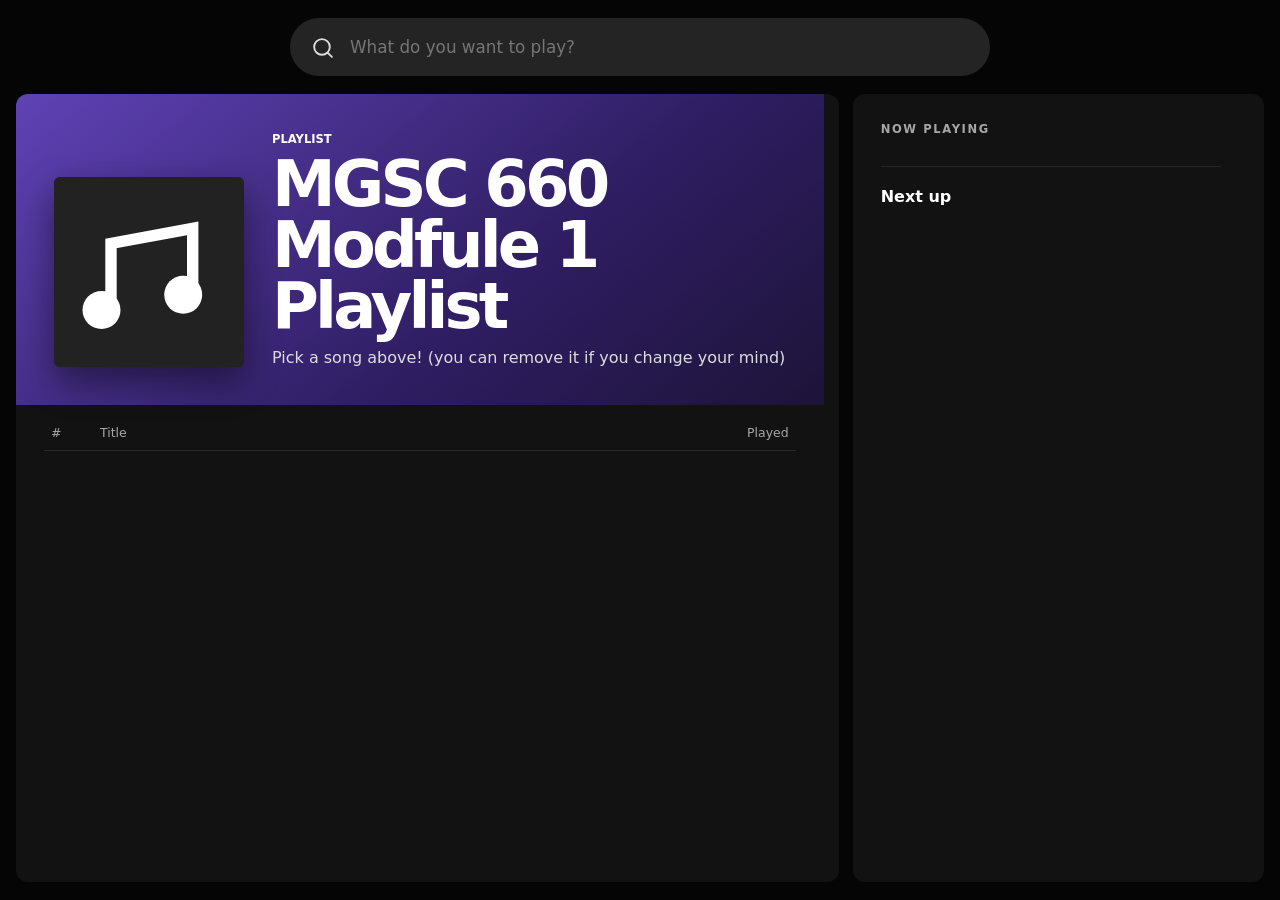
==== better_jam/static/index.html @ 890e1d71 "qol" ====
<!doctype html>
<html lang="en">
<head>
  <meta charset="utf-8"><meta name="viewport" content="width=device-width,initial-scale=1">
  <title>Better Jam</title><link rel="stylesheet" href="./styles.css"><link rel="stylesheet" href="./scroll.css"><link rel="stylesheet" href="./mobile.css"><script src="./site-settings.js?v=1" defer></script><script src="./app.js?v=6" defer></script>
</head>
<body>
  <main class="app">
    <header class="topbar">
      <button id="playlistToggle" class="playlist-toggle" type="button" aria-controls="playlistPanel" aria-expanded="false">View playlist</button>
      <div class="search-wrap">
        <svg viewBox="0 0 24 24"><path d="m21 21-4.4-4.4m2.4-5.1a7.5 7.5 0 1 1-15 0 7.5 7.5 0 0 1 15 0Z"/></svg>
        <input id="search" type="search" autocomplete="off" placeholder="What do you want to play?">
        <span id="spinner" class="spinner" hidden></span>
      </div>
      <div id="searchDrop" class="search-drop" hidden><p id="status">Search Spotify</p><div id="results"></div></div>
    </header>

    <div class="columns">
      <section id="playlistPanel" class="playlist-panel">
        <div class="playlist-hero">
          <div class="cover-picker"><img id="eventCover" alt="Event artwork"></div>
          <div class="event-copy"><p>PLAYLIST</p><h1 id="eventTitle"></h1><div id="eventDescription"></div></div>
        </div>
        <div class="list-heading"><span>#</span><span>Title</span><span>Played</span></div>
        <div id="playlist" class="track-list"></div>
      </section>

      <aside class="now-panel">
        <p class="overline">NOW PLAYING</p><div id="nowPlaying" class="now-playing"></div>
        <div class="next-head"><h2>Next up <span id="queueCount"></span></h2></div>
        <div id="nextUp" class="track-list compact"></div>
      </aside>
    </div>
  </main>
  <div id="toast" class="toast"></div>
</body>
</html>
---- better_jam/static/styles.css ----
:root{color-scheme:dark;--bg:#050505;--panel:#121212;--soft:#202020;--muted:#a7a7a7;--green:#1ed760;font-family:Inter,ui-sans-serif,system-ui,-apple-system,"Segoe UI",sans-serif}*{box-sizing:border-box}body{margin:0;min-height:100vh;background:var(--bg);color:#fff}button,input{font:inherit}.app{width:min(1500px,calc(100% - 32px));margin:auto;padding:18px 0 40px}.topbar{position:relative;z-index:10;width:min(700px,100%);margin:0 auto 18px}.search-wrap{display:flex;align-items:center;gap:13px;height:58px;padding:0 19px;border-radius:999px;background:#242424;border:1px solid transparent}.search-wrap:focus-within{border-color:#fff}.search-wrap svg{width:25px;fill:none;stroke:#ddd;stroke-width:1.8;stroke-linecap:round}.search-wrap input{flex:1;min-width:0;border:0;outline:0;background:none;color:#fff;font-size:1.05rem}.spinner{width:17px;height:17px;border:2px solid #555;border-top-color:#fff;border-radius:50%;animation:spin .7s linear infinite}@keyframes spin{to{transform:rotate(360deg)}}.search-drop{position:absolute;top:66px;left:0;right:0;max-height:520px;overflow:auto;padding:9px;background:#191919;border:1px solid #333;border-radius:14px;box-shadow:0 24px 70px #000c}.search-drop>p{margin:7px 10px 9px;color:var(--muted);font-size:.8rem}.columns{display:grid;grid-template-columns:minmax(0,2fr) minmax(330px,1fr);gap:14px;align-items:start}.playlist-panel,.now-panel{overflow:hidden;border-radius:12px;background:var(--panel);min-height:calc(100vh - 110px)}.playlist-hero{display:grid;grid-template-columns:190px minmax(0,1fr);gap:28px;align-items:end;padding:38px;background:linear-gradient(140deg,#5f42b5,#2e1d61 62%,#1d1438)}.cover-picker{position:relative;display:block;aspect-ratio:1;overflow:hidden;border-radius:6px;background:#282828;cursor:pointer;box-shadow:0 14px 35px #0007}.cover-picker img{width:100%;height:100%;object-fit:cover}.cover-picker span{position:absolute;inset:auto 8px 8px;padding:7px;background:#000c;border-radius:5px;text-align:center;font-size:.72rem;opacity:0}.cover-picker:hover span{opacity:1}.event-copy p{margin:0 0 8px;font-size:.72rem;font-weight:800}.event-copy h1{margin:0 0 12px;outline:0;font-size:clamp(2.6rem,5vw,5.3rem);line-height:.95;letter-spacing:-.06em}.event-copy div{max-width:600px;outline:0;color:#ddd}.list-heading,.track{display:grid;grid-template-columns:36px 52px minmax(0,1fr) auto;gap:13px;align-items:center}.list-heading{grid-template-columns:36px minmax(0,1fr) auto;margin:20px 28px 5px;padding:0 7px 10px;border-bottom:1px solid #ffffff18;color:var(--muted);font-size:.78rem}.track-list{padding:0 28px 25px}.track{min-height:68px;padding:8px 7px;border-radius:6px}.track:hover{background:#ffffff0d}.number{color:var(--muted);text-align:center}.art{width:52px;height:52px;object-fit:cover;border-radius:4px;background:#242424}.meta{min-width:0}.title,.sub{overflow:hidden;text-overflow:ellipsis;white-space:nowrap}.title{font-size:.94rem}.sub{margin-top:4px;color:var(--muted);font-size:.8rem}.right{display:flex;align-items:center;gap:12px;color:var(--muted);font-size:.78rem}.add{width:32px;height:32px;border:1px solid #777;border-radius:50%;background:none;color:#fff;font-size:1.15rem;cursor:pointer}.add:hover{border-color:#fff;transform:scale(1.06)}.add:disabled{color:var(--green);border-color:var(--green)}.now-panel{position:sticky;top:18px;padding:28px}.overline{margin:0 0 18px;color:var(--muted);font-size:.72rem;font-weight:800;letter-spacing:.14em}.now-playing .hero-art{width:100%;aspect-ratio:1;object-fit:cover;border-radius:10px;background:#242424}.now-title{margin:18px 0 5px;font-size:1.55rem;font-weight:750}.now-artist{color:var(--muted)}.next-head{display:flex;justify-content:space-between;align-items:center;margin:30px 0 8px;border-top:1px solid #ffffff14;padding-top:20px}.next-head h2{margin:0;font-size:1rem}.next-head span{color:var(--muted);font-size:.78rem}.compact{padding:0}.compact .track{grid-template-columns:42px minmax(0,1fr) auto;padding-left:0;padding-right:0}.compact .art{width:42px;height:42px}.compact .number{display:none}.empty{padding:28px 10px;color:var(--muted);text-align:center;font-size:.85rem}.toast{position:fixed;left:50%;bottom:24px;translate:-50% 15px;padding:11px 17px;border-radius:7px;background:#fff;color:#111;opacity:0;transition:.2s}.toast.show{opacity:1;translate:-50% 0}@media(max-width:900px){.columns{grid-template-columns:1fr}.now-panel{position:static;min-height:0}.now-playing{display:grid;grid-template-columns:130px 1fr;gap:18px;align-items:end}.now-title{margin-top:0}.playlist-panel{min-height:0}}@media(max-width:600px){.app{width:min(100% - 16px,1500px);padding-top:8px}.playlist-hero{grid-template-columns:105px 1fr;gap:16px;padding:20px}.event-copy h1{font-size:2.1rem}.event-copy div{font-size:.8rem}.track-list{padding-left:10px;padding-right:10px}.list-heading{margin-left:10px;margin-right:10px}.duration{display:none}.now-panel{padding:18px}}
---- better_jam/static/scroll.css ----
/* Each desktop column owns its scroll position; search stays fixed above both. */
@media (min-width: 901px) {
  body {
    height: 100vh;
    overflow: hidden;
  }

  .app {
    display: flex;
    flex-direction: column;
    height: 100vh;
    padding-bottom: 18px;
  }

  .topbar {
    flex: none;
  }

  .columns {
    flex: 1;
    min-height: 0;
    align-items: stretch;
  }

  .playlist-panel,
  .now-panel {
    height: 100%;
    min-height: 0;
    overflow-x: hidden;
    overflow-y: auto;
    overscroll-behavior: contain;
    scrollbar-gutter: stable;
  }

  .now-panel {
    position: static;
  }
}
---- better_jam/static/mobile.css ----
.playlist-toggle {
  display: none;
}

.remove {
  padding: 6px 10px;
  border: 1px solid #666;
  border-radius: 999px;
  background: transparent;
  color: #ddd;
  font-size: .72rem;
  cursor: pointer;
}

.remove:hover { border-color: #fff; color: #fff; }

@media (max-width: 900px) {
  .topbar {
    display: flex;
    flex-direction: column;
    gap: 10px;
  }

  .playlist-toggle {
    display: block;
    align-self: flex-end;
    padding: 9px 14px;
    border: 1px solid #555;
    border-radius: 999px;
    background: #242424;
    color: #fff;
    cursor: pointer;
  }

  .search-wrap {
    width: 100%;
  }

  .search-drop {
    top: 108px;
  }

  .now-panel {
    order: 1;
  }

  .playlist-panel {
    display: none;
    order: 2;
  }

  body.playlist-open .now-panel {
    display: none;
  }

  body.playlist-open .playlist-panel {
    display: block;
  }
}
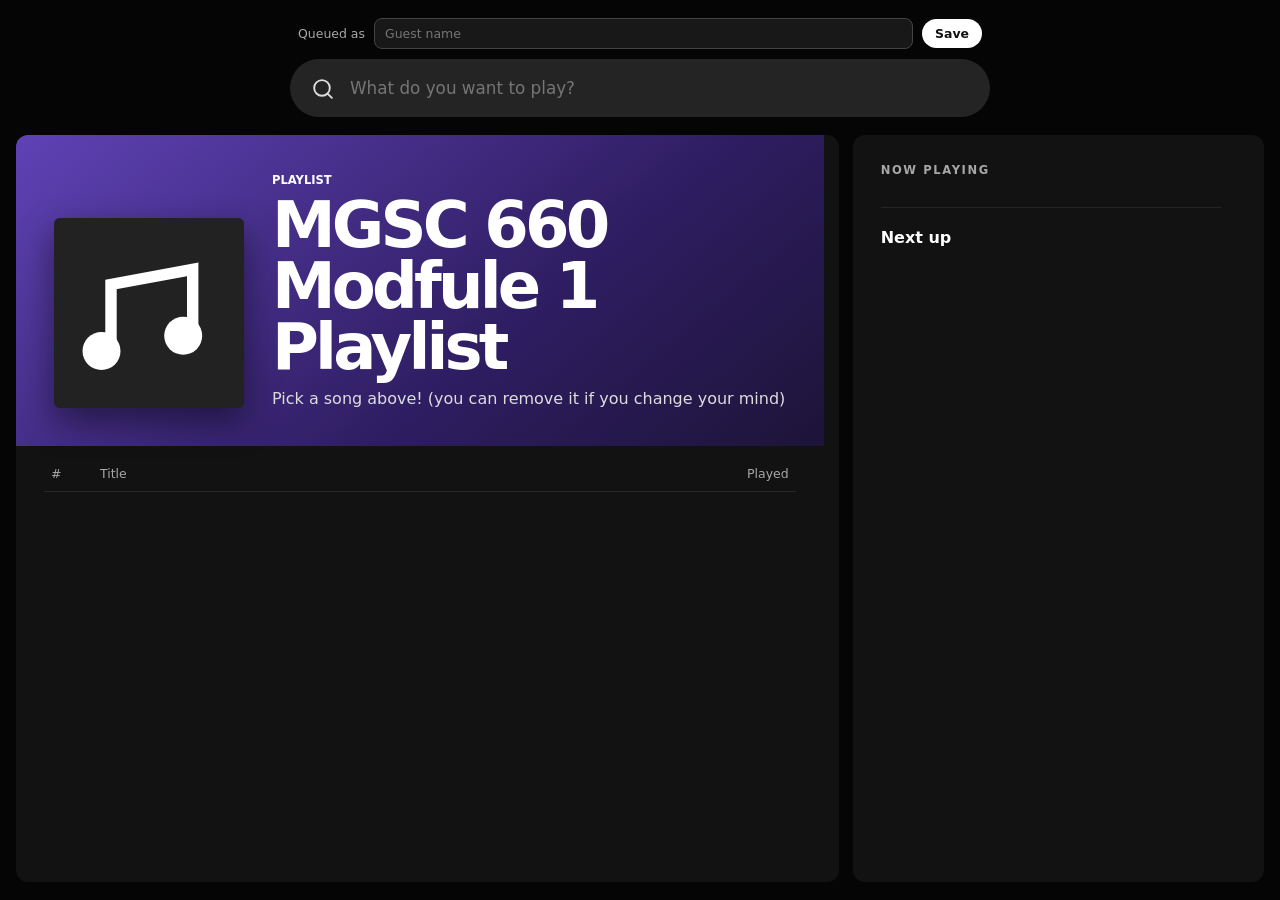
==== commit b1a690eb: "stable version" ====
--- a/better_jam/static/index.html
+++ b/better_jam/static/index.html
@@ -2,12 +2,17 @@
 <html lang="en">
 <head>
   <meta charset="utf-8"><meta name="viewport" content="width=device-width,initial-scale=1">
-  <title>Better Jam</title><link rel="stylesheet" href="./styles.css"><link rel="stylesheet" href="./scroll.css"><link rel="stylesheet" href="./mobile.css"><script src="./site-settings.js?v=1" defer></script><script src="./app.js?v=6" defer></script>
+  <title>Better Jam</title><link rel="stylesheet" href="./styles.css"><link rel="stylesheet" href="./scroll.css"><link rel="stylesheet" href="./mobile.css"><script src="./site-settings.js?v=1" defer></script><script src="./app.js?v=11" defer></script>
 </head>
 <body>
   <main class="app">
     <header class="topbar">
       <button id="playlistToggle" class="playlist-toggle" type="button" aria-controls="playlistPanel" aria-expanded="false">View playlist</button>
+      <div class="identity-wrap">
+        <label for="displayName">Queued as</label>
+        <input id="displayName" maxlength="24" autocomplete="nickname" placeholder="Guest name">
+        <button id="saveName" type="button">Save</button>
+      </div>
       <div class="search-wrap">
         <svg viewBox="0 0 24 24"><path d="m21 21-4.4-4.4m2.4-5.1a7.5 7.5 0 1 1-15 0 7.5 7.5 0 0 1 15 0Z"/></svg>
         <input id="search" type="search" autocomplete="off" placeholder="What do you want to play?">
--- a/better_jam/static/styles.css
+++ b/better_jam/static/styles.css
@@ -1 +1,3 @@
 :root{color-scheme:dark;--bg:#050505;--panel:#121212;--soft:#202020;--muted:#a7a7a7;--green:#1ed760;font-family:Inter,ui-sans-serif,system-ui,-apple-system,"Segoe UI",sans-serif}*{box-sizing:border-box}body{margin:0;min-height:100vh;background:var(--bg);color:#fff}button,input{font:inherit}.app{width:min(1500px,calc(100% - 32px));margin:auto;padding:18px 0 40px}.topbar{position:relative;z-index:10;width:min(700px,100%);margin:0 auto 18px}.search-wrap{display:flex;align-items:center;gap:13px;height:58px;padding:0 19px;border-radius:999px;background:#242424;border:1px solid transparent}.search-wrap:focus-within{border-color:#fff}.search-wrap svg{width:25px;fill:none;stroke:#ddd;stroke-width:1.8;stroke-linecap:round}.search-wrap input{flex:1;min-width:0;border:0;outline:0;background:none;color:#fff;font-size:1.05rem}.spinner{width:17px;height:17px;border:2px solid #555;border-top-color:#fff;border-radius:50%;animation:spin .7s linear infinite}@keyframes spin{to{transform:rotate(360deg)}}.search-drop{position:absolute;top:66px;left:0;right:0;max-height:520px;overflow:auto;padding:9px;background:#191919;border:1px solid #333;border-radius:14px;box-shadow:0 24px 70px #000c}.search-drop>p{margin:7px 10px 9px;color:var(--muted);font-size:.8rem}.columns{display:grid;grid-template-columns:minmax(0,2fr) minmax(330px,1fr);gap:14px;align-items:start}.playlist-panel,.now-panel{overflow:hidden;border-radius:12px;background:var(--panel);min-height:calc(100vh - 110px)}.playlist-hero{display:grid;grid-template-columns:190px minmax(0,1fr);gap:28px;align-items:end;padding:38px;background:linear-gradient(140deg,#5f42b5,#2e1d61 62%,#1d1438)}.cover-picker{position:relative;display:block;aspect-ratio:1;overflow:hidden;border-radius:6px;background:#282828;cursor:pointer;box-shadow:0 14px 35px #0007}.cover-picker img{width:100%;height:100%;object-fit:cover}.cover-picker span{position:absolute;inset:auto 8px 8px;padding:7px;background:#000c;border-radius:5px;text-align:center;font-size:.72rem;opacity:0}.cover-picker:hover span{opacity:1}.event-copy p{margin:0 0 8px;font-size:.72rem;font-weight:800}.event-copy h1{margin:0 0 12px;outline:0;font-size:clamp(2.6rem,5vw,5.3rem);line-height:.95;letter-spacing:-.06em}.event-copy div{max-width:600px;outline:0;color:#ddd}.list-heading,.track{display:grid;grid-template-columns:36px 52px minmax(0,1fr) auto;gap:13px;align-items:center}.list-heading{grid-template-columns:36px minmax(0,1fr) auto;margin:20px 28px 5px;padding:0 7px 10px;border-bottom:1px solid #ffffff18;color:var(--muted);font-size:.78rem}.track-list{padding:0 28px 25px}.track{min-height:68px;padding:8px 7px;border-radius:6px}.track:hover{background:#ffffff0d}.number{color:var(--muted);text-align:center}.art{width:52px;height:52px;object-fit:cover;border-radius:4px;background:#242424}.meta{min-width:0}.title,.sub{overflow:hidden;text-overflow:ellipsis;white-space:nowrap}.title{font-size:.94rem}.sub{margin-top:4px;color:var(--muted);font-size:.8rem}.right{display:flex;align-items:center;gap:12px;color:var(--muted);font-size:.78rem}.add{width:32px;height:32px;border:1px solid #777;border-radius:50%;background:none;color:#fff;font-size:1.15rem;cursor:pointer}.add:hover{border-color:#fff;transform:scale(1.06)}.add:disabled{color:var(--green);border-color:var(--green)}.now-panel{position:sticky;top:18px;padding:28px}.overline{margin:0 0 18px;color:var(--muted);font-size:.72rem;font-weight:800;letter-spacing:.14em}.now-playing .hero-art{width:100%;aspect-ratio:1;object-fit:cover;border-radius:10px;background:#242424}.now-title{margin:18px 0 5px;font-size:1.55rem;font-weight:750}.now-artist{color:var(--muted)}.next-head{display:flex;justify-content:space-between;align-items:center;margin:30px 0 8px;border-top:1px solid #ffffff14;padding-top:20px}.next-head h2{margin:0;font-size:1rem}.next-head span{color:var(--muted);font-size:.78rem}.compact{padding:0}.compact .track{grid-template-columns:42px minmax(0,1fr) auto;padding-left:0;padding-right:0}.compact .art{width:42px;height:42px}.compact .number{display:none}.empty{padding:28px 10px;color:var(--muted);text-align:center;font-size:.85rem}.toast{position:fixed;left:50%;bottom:24px;translate:-50% 15px;padding:11px 17px;border-radius:7px;background:#fff;color:#111;opacity:0;transition:.2s}.toast.show{opacity:1;translate:-50% 0}@media(max-width:900px){.columns{grid-template-columns:1fr}.now-panel{position:static;min-height:0}.now-playing{display:grid;grid-template-columns:130px 1fr;gap:18px;align-items:end}.now-title{margin-top:0}.playlist-panel{min-height:0}}@media(max-width:600px){.app{width:min(100% - 16px,1500px);padding-top:8px}.playlist-hero{grid-template-columns:105px 1fr;gap:16px;padding:20px}.event-copy h1{font-size:2.1rem}.event-copy div{font-size:.8rem}.track-list{padding-left:10px;padding-right:10px}.list-heading{margin-left:10px;margin-right:10px}.duration{display:none}.now-panel{padding:18px}}
+.identity-wrap{display:flex;align-items:center;gap:9px;margin:0 8px 10px;color:var(--muted);font-size:.78rem}.identity-wrap label{white-space:nowrap}.identity-wrap input{min-width:0;flex:1;padding:7px 10px;border:1px solid #444;border-radius:8px;outline:0;background:#181818;color:#fff}.identity-wrap input:focus{border-color:#fff}.identity-wrap button{padding:7px 13px;border:0;border-radius:999px;background:#fff;color:#111;font-weight:700;cursor:pointer}.identity-wrap button:hover{background:var(--green)}
+.search-drop{top:108px}@media(max-width:900px){.search-drop{top:154px}}
--- a/better_jam/static/mobile.css
+++ b/better_jam/static/mobile.css
@@ -37,7 +37,7 @@
   }
 
   .search-drop {
-    top: 108px;
+    top: 154px;
   }
 
   .now-panel {
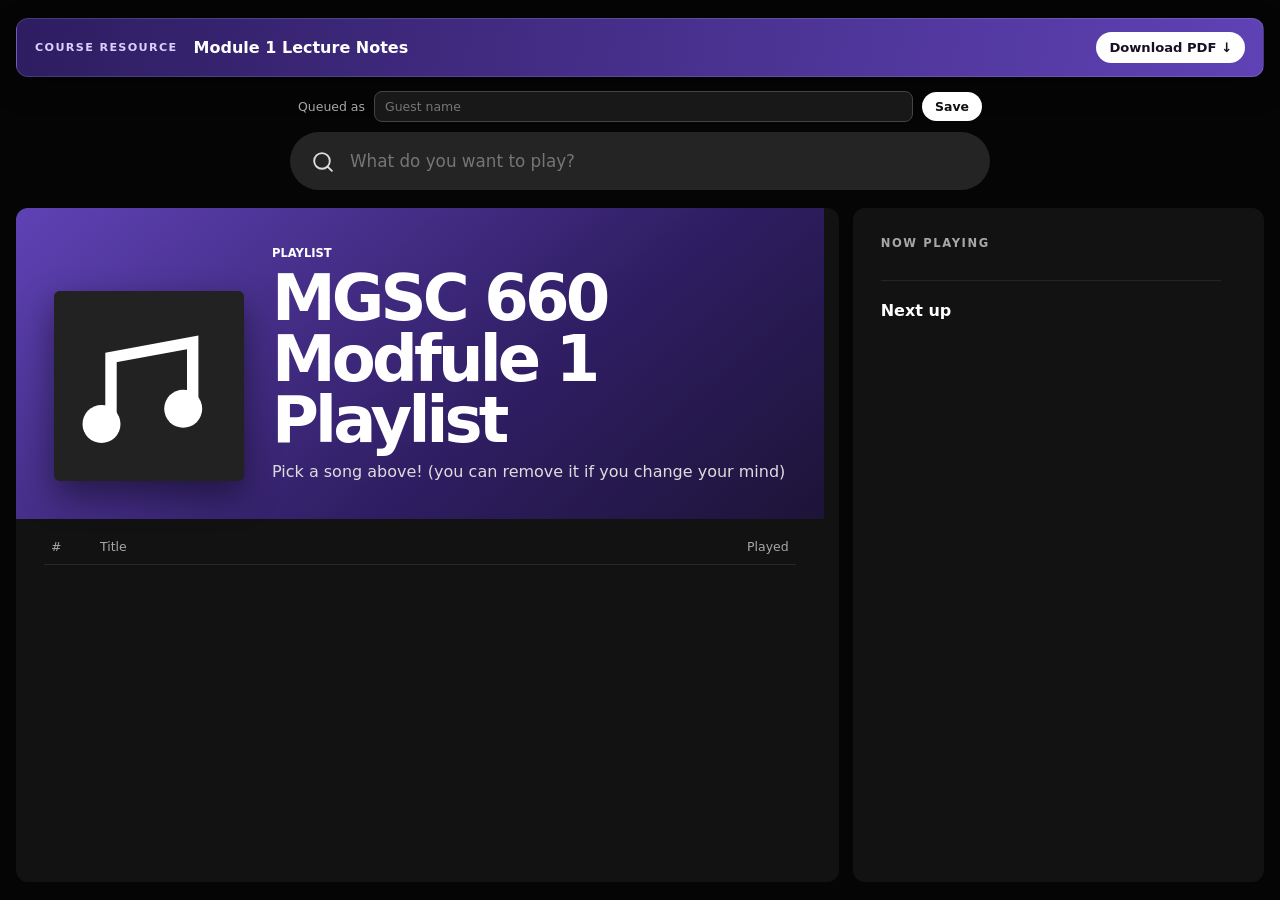
==== commit 450aaf4a: "upload doc" ====
--- a/better_jam/static/index.html
+++ b/better_jam/static/index.html
@@ -6,6 +6,11 @@
 </head>
 <body>
   <main class="app">
+    <a class="module-download" href="./Module_2___Probability.pdf" download>
+      <span class="module-download__eyebrow">COURSE RESOURCE</span>
+      <span class="module-download__title">Module 1 Lecture Notes</span>
+      <span class="module-download__action">Download PDF <span aria-hidden="true">&#8595;</span></span>
+    </a>
     <header class="topbar">
       <button id="playlistToggle" class="playlist-toggle" type="button" aria-controls="playlistPanel" aria-expanded="false">View playlist</button>
       <div class="identity-wrap">
--- a/better_jam/static/styles.css
+++ b/better_jam/static/styles.css
@@ -1,3 +1,3 @@
-:root{color-scheme:dark;--bg:#050505;--panel:#121212;--soft:#202020;--muted:#a7a7a7;--green:#1ed760;font-family:Inter,ui-sans-serif,system-ui,-apple-system,"Segoe UI",sans-serif}*{box-sizing:border-box}body{margin:0;min-height:100vh;background:var(--bg);color:#fff}button,input{font:inherit}.app{width:min(1500px,calc(100% - 32px));margin:auto;padding:18px 0 40px}.topbar{position:relative;z-index:10;width:min(700px,100%);margin:0 auto 18px}.search-wrap{display:flex;align-items:center;gap:13px;height:58px;padding:0 19px;border-radius:999px;background:#242424;border:1px solid transparent}.search-wrap:focus-within{border-color:#fff}.search-wrap svg{width:25px;fill:none;stroke:#ddd;stroke-width:1.8;stroke-linecap:round}.search-wrap input{flex:1;min-width:0;border:0;outline:0;background:none;color:#fff;font-size:1.05rem}.spinner{width:17px;height:17px;border:2px solid #555;border-top-color:#fff;border-radius:50%;animation:spin .7s linear infinite}@keyframes spin{to{transform:rotate(360deg)}}.search-drop{position:absolute;top:66px;left:0;right:0;max-height:520px;overflow:auto;padding:9px;background:#191919;border:1px solid #333;border-radius:14px;box-shadow:0 24px 70px #000c}.search-drop>p{margin:7px 10px 9px;color:var(--muted);font-size:.8rem}.columns{display:grid;grid-template-columns:minmax(0,2fr) minmax(330px,1fr);gap:14px;align-items:start}.playlist-panel,.now-panel{overflow:hidden;border-radius:12px;background:var(--panel);min-height:calc(100vh - 110px)}.playlist-hero{display:grid;grid-template-columns:190px minmax(0,1fr);gap:28px;align-items:end;padding:38px;background:linear-gradient(140deg,#5f42b5,#2e1d61 62%,#1d1438)}.cover-picker{position:relative;display:block;aspect-ratio:1;overflow:hidden;border-radius:6px;background:#282828;cursor:pointer;box-shadow:0 14px 35px #0007}.cover-picker img{width:100%;height:100%;object-fit:cover}.cover-picker span{position:absolute;inset:auto 8px 8px;padding:7px;background:#000c;border-radius:5px;text-align:center;font-size:.72rem;opacity:0}.cover-picker:hover span{opacity:1}.event-copy p{margin:0 0 8px;font-size:.72rem;font-weight:800}.event-copy h1{margin:0 0 12px;outline:0;font-size:clamp(2.6rem,5vw,5.3rem);line-height:.95;letter-spacing:-.06em}.event-copy div{max-width:600px;outline:0;color:#ddd}.list-heading,.track{display:grid;grid-template-columns:36px 52px minmax(0,1fr) auto;gap:13px;align-items:center}.list-heading{grid-template-columns:36px minmax(0,1fr) auto;margin:20px 28px 5px;padding:0 7px 10px;border-bottom:1px solid #ffffff18;color:var(--muted);font-size:.78rem}.track-list{padding:0 28px 25px}.track{min-height:68px;padding:8px 7px;border-radius:6px}.track:hover{background:#ffffff0d}.number{color:var(--muted);text-align:center}.art{width:52px;height:52px;object-fit:cover;border-radius:4px;background:#242424}.meta{min-width:0}.title,.sub{overflow:hidden;text-overflow:ellipsis;white-space:nowrap}.title{font-size:.94rem}.sub{margin-top:4px;color:var(--muted);font-size:.8rem}.right{display:flex;align-items:center;gap:12px;color:var(--muted);font-size:.78rem}.add{width:32px;height:32px;border:1px solid #777;border-radius:50%;background:none;color:#fff;font-size:1.15rem;cursor:pointer}.add:hover{border-color:#fff;transform:scale(1.06)}.add:disabled{color:var(--green);border-color:var(--green)}.now-panel{position:sticky;top:18px;padding:28px}.overline{margin:0 0 18px;color:var(--muted);font-size:.72rem;font-weight:800;letter-spacing:.14em}.now-playing .hero-art{width:100%;aspect-ratio:1;object-fit:cover;border-radius:10px;background:#242424}.now-title{margin:18px 0 5px;font-size:1.55rem;font-weight:750}.now-artist{color:var(--muted)}.next-head{display:flex;justify-content:space-between;align-items:center;margin:30px 0 8px;border-top:1px solid #ffffff14;padding-top:20px}.next-head h2{margin:0;font-size:1rem}.next-head span{color:var(--muted);font-size:.78rem}.compact{padding:0}.compact .track{grid-template-columns:42px minmax(0,1fr) auto;padding-left:0;padding-right:0}.compact .art{width:42px;height:42px}.compact .number{display:none}.empty{padding:28px 10px;color:var(--muted);text-align:center;font-size:.85rem}.toast{position:fixed;left:50%;bottom:24px;translate:-50% 15px;padding:11px 17px;border-radius:7px;background:#fff;color:#111;opacity:0;transition:.2s}.toast.show{opacity:1;translate:-50% 0}@media(max-width:900px){.columns{grid-template-columns:1fr}.now-panel{position:static;min-height:0}.now-playing{display:grid;grid-template-columns:130px 1fr;gap:18px;align-items:end}.now-title{margin-top:0}.playlist-panel{min-height:0}}@media(max-width:600px){.app{width:min(100% - 16px,1500px);padding-top:8px}.playlist-hero{grid-template-columns:105px 1fr;gap:16px;padding:20px}.event-copy h1{font-size:2.1rem}.event-copy div{font-size:.8rem}.track-list{padding-left:10px;padding-right:10px}.list-heading{margin-left:10px;margin-right:10px}.duration{display:none}.now-panel{padding:18px}}
+:root{color-scheme:dark;--bg:#050505;--panel:#121212;--soft:#202020;--muted:#a7a7a7;--green:#1ed760;font-family:Inter,ui-sans-serif,system-ui,-apple-system,"Segoe UI",sans-serif}*{box-sizing:border-box}body{margin:0;min-height:100vh;background:var(--bg);color:#fff}button,input{font:inherit}.app{width:min(1500px,calc(100% - 32px));margin:auto;padding:18px 0 40px}.module-download{display:grid;grid-template-columns:auto minmax(0,1fr) auto;align-items:center;gap:16px;margin:0 0 14px;padding:13px 18px;border:1px solid #ffffff20;border-radius:12px;background:linear-gradient(100deg,#2e1d61,#5f42b5);color:#fff;text-decoration:none;box-shadow:0 10px 30px #0005;transition:transform .15s,border-color .15s}.module-download:hover{transform:translateY(-1px);border-color:#ffffff70}.module-download:focus-visible{outline:3px solid var(--green);outline-offset:3px}.module-download__eyebrow{font-size:.7rem;font-weight:800;letter-spacing:.12em;color:#d9d0ff}.module-download__title{font-weight:750}.module-download__action{padding:8px 13px;border-radius:999px;background:#fff;color:#171022;font-size:.82rem;font-weight:800}.topbar{position:relative;z-index:10;width:min(700px,100%);margin:0 auto 18px}.search-wrap{display:flex;align-items:center;gap:13px;height:58px;padding:0 19px;border-radius:999px;background:#242424;border:1px solid transparent}.search-wrap:focus-within{border-color:#fff}.search-wrap svg{width:25px;fill:none;stroke:#ddd;stroke-width:1.8;stroke-linecap:round}.search-wrap input{flex:1;min-width:0;border:0;outline:0;background:none;color:#fff;font-size:1.05rem}.spinner{width:17px;height:17px;border:2px solid #555;border-top-color:#fff;border-radius:50%;animation:spin .7s linear infinite}@keyframes spin{to{transform:rotate(360deg)}}.search-drop{position:absolute;top:66px;left:0;right:0;max-height:520px;overflow:auto;padding:9px;background:#191919;border:1px solid #333;border-radius:14px;box-shadow:0 24px 70px #000c}.search-drop>p{margin:7px 10px 9px;color:var(--muted);font-size:.8rem}.columns{display:grid;grid-template-columns:minmax(0,2fr) minmax(330px,1fr);gap:14px;align-items:start}.playlist-panel,.now-panel{overflow:hidden;border-radius:12px;background:var(--panel);min-height:calc(100vh - 110px)}.playlist-hero{display:grid;grid-template-columns:190px minmax(0,1fr);gap:28px;align-items:end;padding:38px;background:linear-gradient(140deg,#5f42b5,#2e1d61 62%,#1d1438)}.cover-picker{position:relative;display:block;aspect-ratio:1;overflow:hidden;border-radius:6px;background:#282828;cursor:pointer;box-shadow:0 14px 35px #0007}.cover-picker img{width:100%;height:100%;object-fit:cover}.cover-picker span{position:absolute;inset:auto 8px 8px;padding:7px;background:#000c;border-radius:5px;text-align:center;font-size:.72rem;opacity:0}.cover-picker:hover span{opacity:1}.event-copy p{margin:0 0 8px;font-size:.72rem;font-weight:800}.event-copy h1{margin:0 0 12px;outline:0;font-size:clamp(2.6rem,5vw,5.3rem);line-height:.95;letter-spacing:-.06em}.event-copy div{max-width:600px;outline:0;color:#ddd}.list-heading,.track{display:grid;grid-template-columns:36px 52px minmax(0,1fr) auto;gap:13px;align-items:center}.list-heading{grid-template-columns:36px minmax(0,1fr) auto;margin:20px 28px 5px;padding:0 7px 10px;border-bottom:1px solid #ffffff18;color:var(--muted);font-size:.78rem}.track-list{padding:0 28px 25px}.track{min-height:68px;padding:8px 7px;border-radius:6px}.track:hover{background:#ffffff0d}.number{color:var(--muted);text-align:center}.art{width:52px;height:52px;object-fit:cover;border-radius:4px;background:#242424}.meta{min-width:0}.title,.sub{overflow:hidden;text-overflow:ellipsis;white-space:nowrap}.title{font-size:.94rem}.sub{margin-top:4px;color:var(--muted);font-size:.8rem}.right{display:flex;align-items:center;gap:12px;color:var(--muted);font-size:.78rem}.add{width:32px;height:32px;border:1px solid #777;border-radius:50%;background:none;color:#fff;font-size:1.15rem;cursor:pointer}.add:hover{border-color:#fff;transform:scale(1.06)}.add:disabled{color:var(--green);border-color:var(--green)}.now-panel{position:sticky;top:18px;padding:28px}.overline{margin:0 0 18px;color:var(--muted);font-size:.72rem;font-weight:800;letter-spacing:.14em}.now-playing .hero-art{width:100%;aspect-ratio:1;object-fit:cover;border-radius:10px;background:#242424}.now-title{margin:18px 0 5px;font-size:1.55rem;font-weight:750}.now-artist{color:var(--muted)}.next-head{display:flex;justify-content:space-between;align-items:center;margin:30px 0 8px;border-top:1px solid #ffffff14;padding-top:20px}.next-head h2{margin:0;font-size:1rem}.next-head span{color:var(--muted);font-size:.78rem}.compact{padding:0}.compact .track{grid-template-columns:42px minmax(0,1fr) auto;padding-left:0;padding-right:0}.compact .art{width:42px;height:42px}.compact .number{display:none}.empty{padding:28px 10px;color:var(--muted);text-align:center;font-size:.85rem}.toast{position:fixed;left:50%;bottom:24px;translate:-50% 15px;padding:11px 17px;border-radius:7px;background:#fff;color:#111;opacity:0;transition:.2s}.toast.show{opacity:1;translate:-50% 0}@media(max-width:900px){.columns{grid-template-columns:1fr}.now-panel{position:static;min-height:0}.now-playing{display:grid;grid-template-columns:130px 1fr;gap:18px;align-items:end}.now-title{margin-top:0}.playlist-panel{min-height:0}}@media(max-width:600px){.app{width:min(100% - 16px,1500px);padding-top:8px}.module-download{grid-template-columns:1fr auto;gap:4px 10px;padding:11px 13px}.module-download__eyebrow{grid-column:1}.module-download__title{grid-column:1}.module-download__action{grid-column:2;grid-row:1 / span 2}.playlist-hero{grid-template-columns:105px 1fr;gap:16px;padding:20px}.event-copy h1{font-size:2.1rem}.event-copy div{font-size:.8rem}.track-list{padding-left:10px;padding-right:10px}.list-heading{margin-left:10px;margin-right:10px}.duration{display:none}.now-panel{padding:18px}}
 .identity-wrap{display:flex;align-items:center;gap:9px;margin:0 8px 10px;color:var(--muted);font-size:.78rem}.identity-wrap label{white-space:nowrap}.identity-wrap input{min-width:0;flex:1;padding:7px 10px;border:1px solid #444;border-radius:8px;outline:0;background:#181818;color:#fff}.identity-wrap input:focus{border-color:#fff}.identity-wrap button{padding:7px 13px;border:0;border-radius:999px;background:#fff;color:#111;font-weight:700;cursor:pointer}.identity-wrap button:hover{background:var(--green)}
 .search-drop{top:108px}@media(max-width:900px){.search-drop{top:154px}}
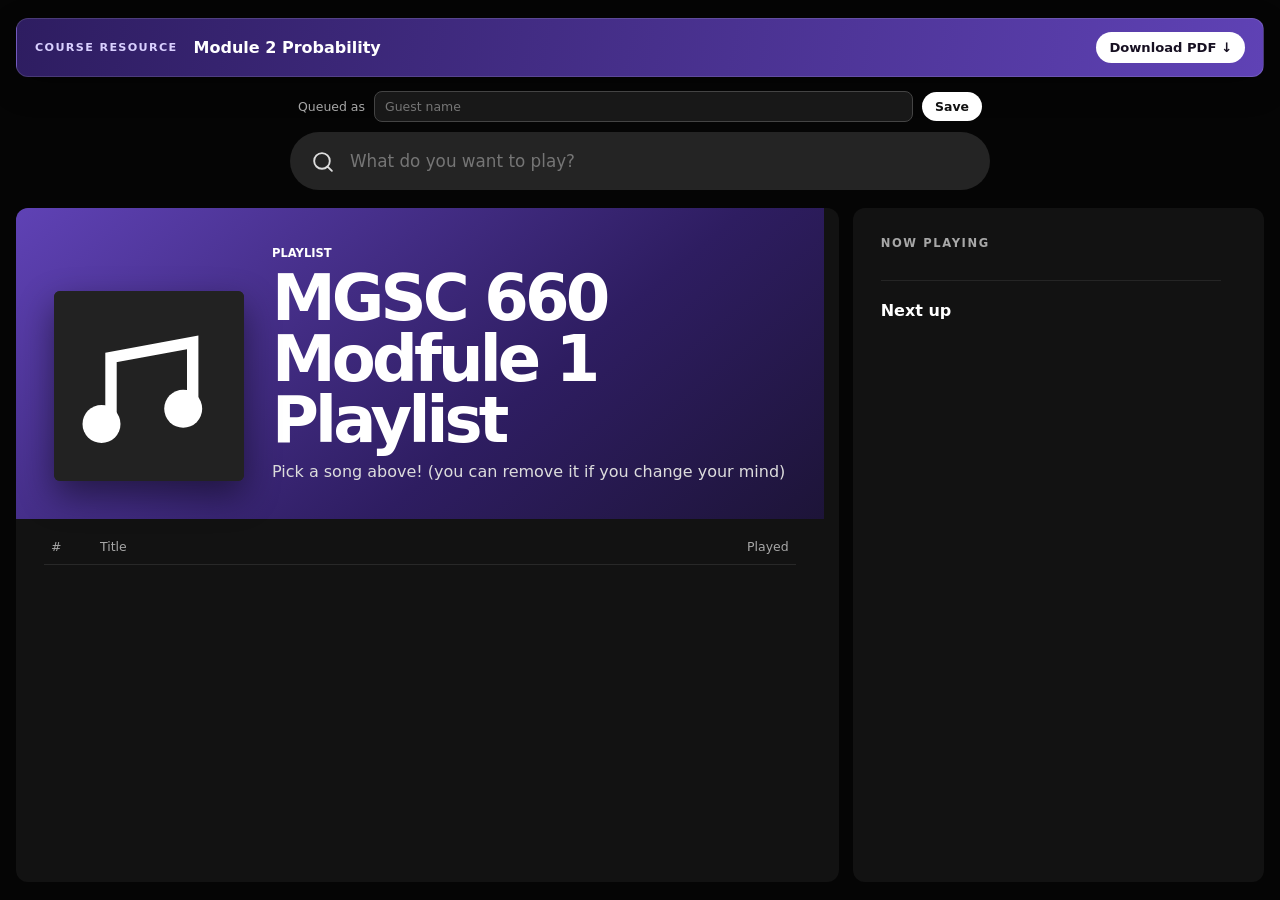
==== commit c26a723c: "Publish Module 2 download" ====
--- a/better_jam/static/index.html
+++ b/better_jam/static/index.html
@@ -2,13 +2,13 @@
 <html lang="en">
 <head>
   <meta charset="utf-8"><meta name="viewport" content="width=device-width,initial-scale=1">
-  <title>Better Jam</title><link rel="stylesheet" href="./styles.css"><link rel="stylesheet" href="./scroll.css"><link rel="stylesheet" href="./mobile.css"><script src="./site-settings.js?v=1" defer></script><script src="./app.js?v=11" defer></script>
+  <title>Better Jam</title><link rel="stylesheet" href="./styles.css"><link rel="stylesheet" href="./scroll.css"><link rel="stylesheet" href="./mobile.css"><script src="./site-settings.js?v=1" defer></script><script src="./app.js?v=12" defer></script>
 </head>
 <body>
   <main class="app">
     <a class="module-download" href="./Module_2___Probability.pdf" download>
       <span class="module-download__eyebrow">COURSE RESOURCE</span>
-      <span class="module-download__title">Module 1 Lecture Notes</span>
+      <span class="module-download__title">Module 2 Probability</span>
       <span class="module-download__action">Download PDF <span aria-hidden="true">&#8595;</span></span>
     </a>
     <header class="topbar">
@@ -43,6 +43,7 @@
       </aside>
     </div>
   </main>
+  <div id="banBanner" class="ban-banner" role="status" aria-live="polite"></div>
   <div id="toast" class="toast"></div>
 </body>
 </html>
--- a/better_jam/static/styles.css
+++ b/better_jam/static/styles.css
@@ -1,3 +1,4 @@
 :root{color-scheme:dark;--bg:#050505;--panel:#121212;--soft:#202020;--muted:#a7a7a7;--green:#1ed760;font-family:Inter,ui-sans-serif,system-ui,-apple-system,"Segoe UI",sans-serif}*{box-sizing:border-box}body{margin:0;min-height:100vh;background:var(--bg);color:#fff}button,input{font:inherit}.app{width:min(1500px,calc(100% - 32px));margin:auto;padding:18px 0 40px}.module-download{display:grid;grid-template-columns:auto minmax(0,1fr) auto;align-items:center;gap:16px;margin:0 0 14px;padding:13px 18px;border:1px solid #ffffff20;border-radius:12px;background:linear-gradient(100deg,#2e1d61,#5f42b5);color:#fff;text-decoration:none;box-shadow:0 10px 30px #0005;transition:transform .15s,border-color .15s}.module-download:hover{transform:translateY(-1px);border-color:#ffffff70}.module-download:focus-visible{outline:3px solid var(--green);outline-offset:3px}.module-download__eyebrow{font-size:.7rem;font-weight:800;letter-spacing:.12em;color:#d9d0ff}.module-download__title{font-weight:750}.module-download__action{padding:8px 13px;border-radius:999px;background:#fff;color:#171022;font-size:.82rem;font-weight:800}.topbar{position:relative;z-index:10;width:min(700px,100%);margin:0 auto 18px}.search-wrap{display:flex;align-items:center;gap:13px;height:58px;padding:0 19px;border-radius:999px;background:#242424;border:1px solid transparent}.search-wrap:focus-within{border-color:#fff}.search-wrap svg{width:25px;fill:none;stroke:#ddd;stroke-width:1.8;stroke-linecap:round}.search-wrap input{flex:1;min-width:0;border:0;outline:0;background:none;color:#fff;font-size:1.05rem}.spinner{width:17px;height:17px;border:2px solid #555;border-top-color:#fff;border-radius:50%;animation:spin .7s linear infinite}@keyframes spin{to{transform:rotate(360deg)}}.search-drop{position:absolute;top:66px;left:0;right:0;max-height:520px;overflow:auto;padding:9px;background:#191919;border:1px solid #333;border-radius:14px;box-shadow:0 24px 70px #000c}.search-drop>p{margin:7px 10px 9px;color:var(--muted);font-size:.8rem}.columns{display:grid;grid-template-columns:minmax(0,2fr) minmax(330px,1fr);gap:14px;align-items:start}.playlist-panel,.now-panel{overflow:hidden;border-radius:12px;background:var(--panel);min-height:calc(100vh - 110px)}.playlist-hero{display:grid;grid-template-columns:190px minmax(0,1fr);gap:28px;align-items:end;padding:38px;background:linear-gradient(140deg,#5f42b5,#2e1d61 62%,#1d1438)}.cover-picker{position:relative;display:block;aspect-ratio:1;overflow:hidden;border-radius:6px;background:#282828;cursor:pointer;box-shadow:0 14px 35px #0007}.cover-picker img{width:100%;height:100%;object-fit:cover}.cover-picker span{position:absolute;inset:auto 8px 8px;padding:7px;background:#000c;border-radius:5px;text-align:center;font-size:.72rem;opacity:0}.cover-picker:hover span{opacity:1}.event-copy p{margin:0 0 8px;font-size:.72rem;font-weight:800}.event-copy h1{margin:0 0 12px;outline:0;font-size:clamp(2.6rem,5vw,5.3rem);line-height:.95;letter-spacing:-.06em}.event-copy div{max-width:600px;outline:0;color:#ddd}.list-heading,.track{display:grid;grid-template-columns:36px 52px minmax(0,1fr) auto;gap:13px;align-items:center}.list-heading{grid-template-columns:36px minmax(0,1fr) auto;margin:20px 28px 5px;padding:0 7px 10px;border-bottom:1px solid #ffffff18;color:var(--muted);font-size:.78rem}.track-list{padding:0 28px 25px}.track{min-height:68px;padding:8px 7px;border-radius:6px}.track:hover{background:#ffffff0d}.number{color:var(--muted);text-align:center}.art{width:52px;height:52px;object-fit:cover;border-radius:4px;background:#242424}.meta{min-width:0}.title,.sub{overflow:hidden;text-overflow:ellipsis;white-space:nowrap}.title{font-size:.94rem}.sub{margin-top:4px;color:var(--muted);font-size:.8rem}.right{display:flex;align-items:center;gap:12px;color:var(--muted);font-size:.78rem}.add{width:32px;height:32px;border:1px solid #777;border-radius:50%;background:none;color:#fff;font-size:1.15rem;cursor:pointer}.add:hover{border-color:#fff;transform:scale(1.06)}.add:disabled{color:var(--green);border-color:var(--green)}.now-panel{position:sticky;top:18px;padding:28px}.overline{margin:0 0 18px;color:var(--muted);font-size:.72rem;font-weight:800;letter-spacing:.14em}.now-playing .hero-art{width:100%;aspect-ratio:1;object-fit:cover;border-radius:10px;background:#242424}.now-title{margin:18px 0 5px;font-size:1.55rem;font-weight:750}.now-artist{color:var(--muted)}.next-head{display:flex;justify-content:space-between;align-items:center;margin:30px 0 8px;border-top:1px solid #ffffff14;padding-top:20px}.next-head h2{margin:0;font-size:1rem}.next-head span{color:var(--muted);font-size:.78rem}.compact{padding:0}.compact .track{grid-template-columns:42px minmax(0,1fr) auto;padding-left:0;padding-right:0}.compact .art{width:42px;height:42px}.compact .number{display:none}.empty{padding:28px 10px;color:var(--muted);text-align:center;font-size:.85rem}.toast{position:fixed;left:50%;bottom:24px;translate:-50% 15px;padding:11px 17px;border-radius:7px;background:#fff;color:#111;opacity:0;transition:.2s}.toast.show{opacity:1;translate:-50% 0}@media(max-width:900px){.columns{grid-template-columns:1fr}.now-panel{position:static;min-height:0}.now-playing{display:grid;grid-template-columns:130px 1fr;gap:18px;align-items:end}.now-title{margin-top:0}.playlist-panel{min-height:0}}@media(max-width:600px){.app{width:min(100% - 16px,1500px);padding-top:8px}.module-download{grid-template-columns:1fr auto;gap:4px 10px;padding:11px 13px}.module-download__eyebrow{grid-column:1}.module-download__title{grid-column:1}.module-download__action{grid-column:2;grid-row:1 / span 2}.playlist-hero{grid-template-columns:105px 1fr;gap:16px;padding:20px}.event-copy h1{font-size:2.1rem}.event-copy div{font-size:.8rem}.track-list{padding-left:10px;padding-right:10px}.list-heading{margin-left:10px;margin-right:10px}.duration{display:none}.now-panel{padding:18px}}
 .identity-wrap{display:flex;align-items:center;gap:9px;margin:0 8px 10px;color:var(--muted);font-size:.78rem}.identity-wrap label{white-space:nowrap}.identity-wrap input{min-width:0;flex:1;padding:7px 10px;border:1px solid #444;border-radius:8px;outline:0;background:#181818;color:#fff}.identity-wrap input:focus{border-color:#fff}.identity-wrap button{padding:7px 13px;border:0;border-radius:999px;background:#fff;color:#111;font-weight:700;cursor:pointer}.identity-wrap button:hover{background:var(--green)}
 .search-drop{top:108px}@media(max-width:900px){.search-drop{top:154px}}
+.ban-banner{position:fixed;z-index:50;left:50%;bottom:0;width:min(680px,calc(100% - 20px));translate:-50% 100%;padding:15px 20px;border-radius:12px 12px 0 0;background:#b91c1c;color:#fff;text-align:center;font-weight:750;box-shadow:0 -12px 35px #0008;opacity:0;transition:translate .25s ease,opacity .25s ease}.ban-banner.show{translate:-50% 0;opacity:1}
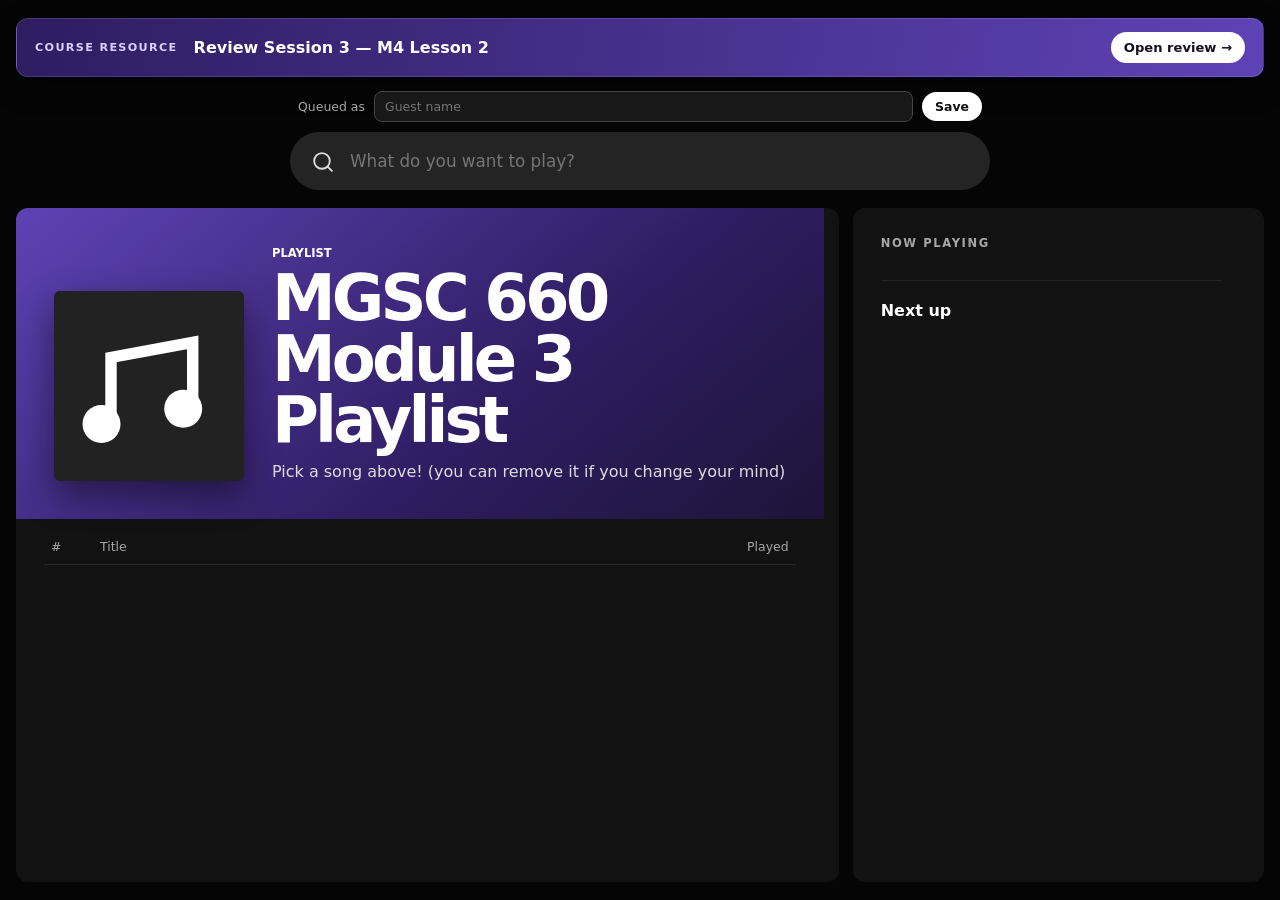
==== commit 65a8c160: "module 3" ====
--- a/better_jam/static/index.html
+++ b/better_jam/static/index.html
@@ -6,10 +6,10 @@
 </head>
 <body>
   <main class="app">
-    <a class="module-download" href="./Module_2___Probability.pdf" download>
+    <a class="module-download" href="./review_session_3_continuous_m4_lesson2.html">
       <span class="module-download__eyebrow">COURSE RESOURCE</span>
-      <span class="module-download__title">Module 2 Probability</span>
-      <span class="module-download__action">Download PDF <span aria-hidden="true">&#8595;</span></span>
+      <span class="module-download__title">Review Session 3 — M4 Lesson 2</span>
+      <span class="module-download__action">Open review <span aria-hidden="true">&#8594;</span></span>
     </a>
     <header class="topbar">
       <button id="playlistToggle" class="playlist-toggle" type="button" aria-controls="playlistPanel" aria-expanded="false">View playlist</button>
